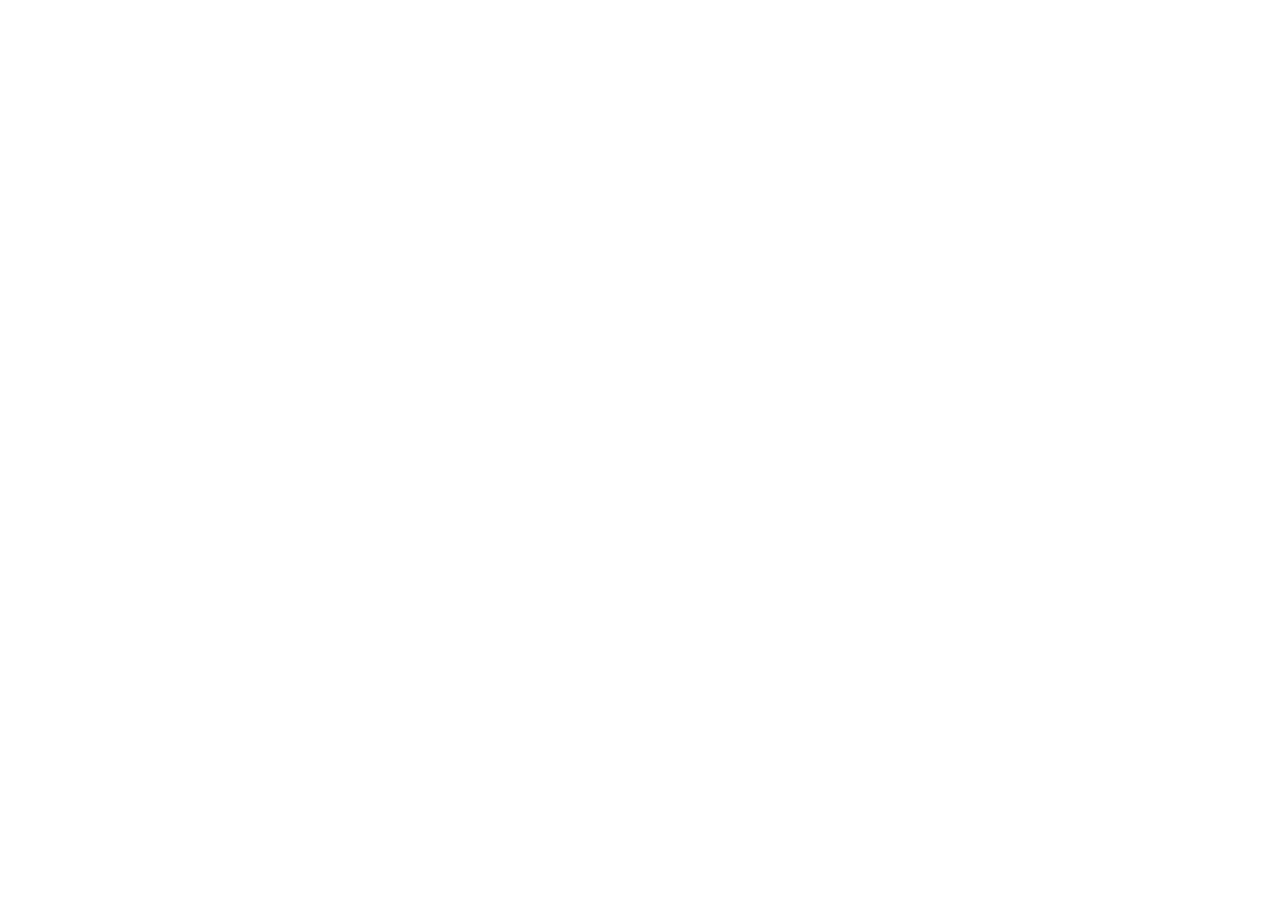
==== docs/index.html @ 06f2c67e "add documentation" ====
<!DOCTYPE html>
<html lang="en">

<head>
    <meta charset="UTF-8">
    <title>Document</title>

    <meta http-equiv="X-UA-Compatible" content="IE=edge,chrome=1" />
    <meta name="description" content="Description">
    <meta name="viewport" content="width=device-width, initial-scale=1.0, minimum-scale=1.0">

    <!-- Theme -->
    <link rel="stylesheet" href="https://cdn.jsdelivr.net/npm/docsify-themeable@0/dist/css/theme-simple-dark.css">
</head>

<style>
    .sidebar-nav {
        font-size: 18px;
        line-height: 1.8;
    }

    .sidebar-nav a {
        font-size: 18px;
    }
</style>

<body>
    <div id="app"></div>
    <script>
        window.$docsify = {
            name: '',
            repo: '',
            loadSidebar: true,
            subMaxLevel: 2,

            themeable: {
                readyTransition: true,
                responsiveTables: true
            },

            search: {
                maxAge: 86400000,
                paths: 'auto',
                placeholder: 'Search...',
            }
        }
    </script>

    <!-- Docsify -->
    <script src="//cdn.jsdelivr.net/npm/docsify@4"></script>
    <script src="https://cdn.jsdelivr.net/npm/docsify-themeable@0/dist/js/docsify-themeable.min.js"></script>

    <script src="//cdn.jsdelivr.net/npm/docsify/lib/plugins/search.min.js"></script>
    <script src="//cdn.jsdelivr.net/npm/docsify-copy-code"></script>
    <script src="//cdn.jsdelivr.net/npm/docsify/lib/plugins/zoom-image.min.js"></script>
    <script src="//cdn.jsdelivr.net/npm/docsify-tabs@1"></script>
    <script src="//cdn.jsdelivr.net/npm/docsify-pagination/dist/docsify-pagination.min.js"></script>

</body>

</html>
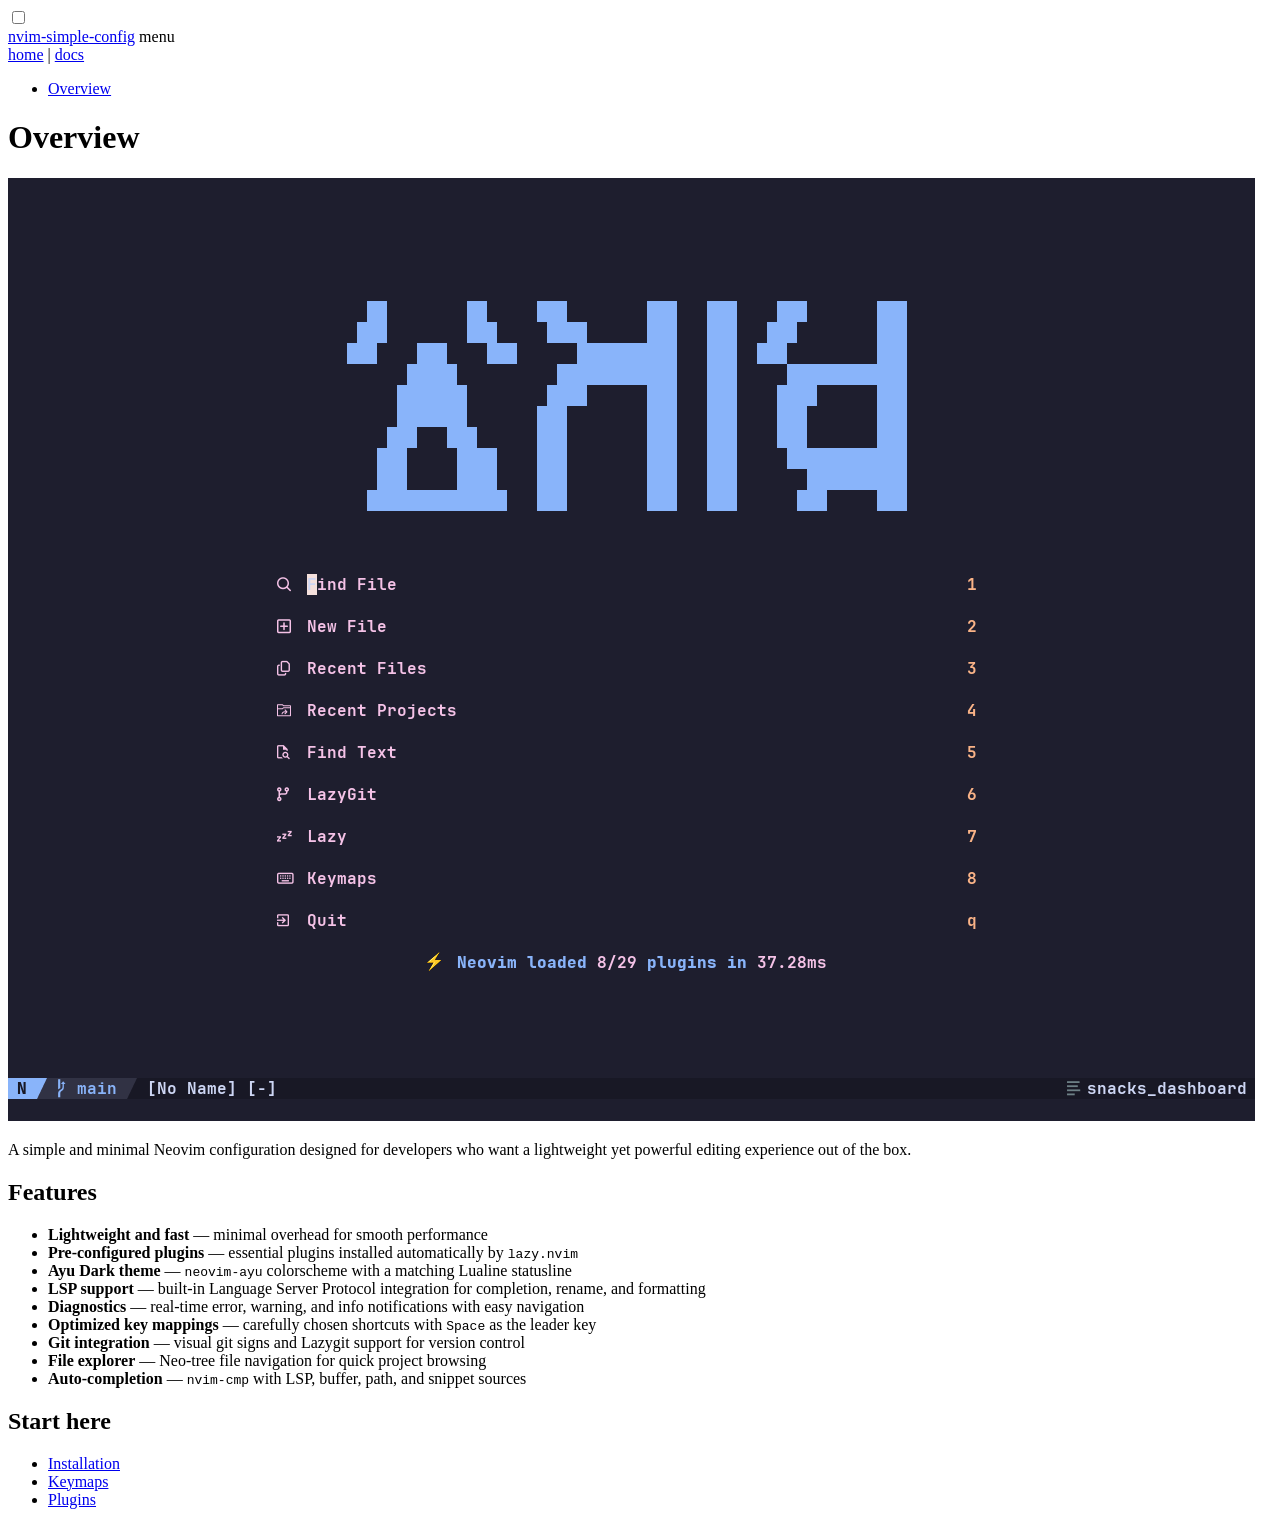
==== commit b201bfd9: "switch docs to zola" ====
--- a/docs/index.html
+++ b/docs/index.html
@@ -1,61 +1,65 @@
-<!DOCTYPE html>
+<!doctype html>
 <html lang="en">
+<head>
+  <meta charset="utf-8">
+  <meta name="viewport" content="width=device-width, initial-scale=1">
+  <title>Overview - nvim-simple-config</title>
+  <link rel="stylesheet" href="https://rida-hdj.github.io/nvim-simple-config/style.css">
+</head>
+<body>
+  
+  
+  
+  
 
-<head>
-    <meta charset="UTF-8">
-    <title>Document</title>
+  <input class="menu-toggle" type="checkbox" id="menu" aria-controls="nav">
+  <header>
+    <a href="https://rida-hdj.github.io/nvim-simple-config/">nvim-simple-config</a>
+    <label for="menu">menu</label>
+  </header>
 
-    <meta http-equiv="X-UA-Compatible" content="IE=edge,chrome=1" />
-    <meta name="description" content="Description">
-    <meta name="viewport" content="width=device-width, initial-scale=1.0, minimum-scale=1.0">
+  
+  <nav class="projects" aria-label="Projects">
+    
+    <a href="https://rida-hdj.github.io/nvim-simple-config/" aria-current="page">home</a> | 
+    
+    <a href="https://rida-hdj.github.io/nvim-simple-config/docs/">docs</a>
+    
+  </nav>
+  
 
-    <!-- Theme -->
-    <link rel="stylesheet" href="https://cdn.jsdelivr.net/npm/docsify-themeable@0/dist/css/theme-simple-dark.css">
-</head>
+  <div class="layout">
+    <nav id="nav" aria-label="Pages">
+      <ul>
+        <li><a href="https://rida-hdj.github.io/nvim-simple-config/" aria-current="page">Overview</a></li>
+        
+      </ul>
+    </nav>
+    <main>
+<h1>Overview</h1>
+<p><img src="https://rida-hdj.github.io/nvim-simple-config/screenshot.png" alt="Neovim Configuration Screenshot" /></p>
+<p>A simple and minimal Neovim configuration designed for developers who want a lightweight yet powerful editing experience out of the box.</p>
+<h2 id="features">Features</h2>
+<ul>
+<li><strong>Lightweight and fast</strong> — minimal overhead for smooth performance</li>
+<li><strong>Pre-configured plugins</strong> — essential plugins installed automatically by <code>lazy.nvim</code></li>
+<li><strong>Ayu Dark theme</strong> — <code>neovim-ayu</code> colorscheme with a matching Lualine statusline</li>
+<li><strong>LSP support</strong> — built-in Language Server Protocol integration for completion, rename, and formatting</li>
+<li><strong>Diagnostics</strong> — real-time error, warning, and info notifications with easy navigation</li>
+<li><strong>Optimized key mappings</strong> — carefully chosen shortcuts with <code>Space</code> as the leader key</li>
+<li><strong>Git integration</strong> — visual git signs and Lazygit support for version control</li>
+<li><strong>File explorer</strong> — Neo-tree file navigation for quick project browsing</li>
+<li><strong>Auto-completion</strong> — <code>nvim-cmp</code> with LSP, buffer, path, and snippet sources</li>
+</ul>
+<h2 id="start-here">Start here</h2>
+<ul>
+<li><a href="https://rida-hdj.github.io/nvim-simple-config/docs/install/">Installation</a></li>
+<li><a href="https://rida-hdj.github.io/nvim-simple-config/docs/keymaps/">Keymaps</a></li>
+<li><a href="https://rida-hdj.github.io/nvim-simple-config/docs/plugins/">Plugins</a></li>
+</ul>
 
-<style>
-    .sidebar-nav {
-        font-size: 18px;
-        line-height: 1.8;
-    }
-
-    .sidebar-nav a {
-        font-size: 18px;
-    }
-</style>
-
-<body>
-    <div id="app"></div>
-    <script>
-        window.$docsify = {
-            name: '',
-            repo: '',
-            loadSidebar: true,
-            subMaxLevel: 2,
-
-            themeable: {
-                readyTransition: true,
-                responsiveTables: true
-            },
-
-            search: {
-                maxAge: 86400000,
-                paths: 'auto',
-                placeholder: 'Search...',
-            }
-        }
-    </script>
-
-    <!-- Docsify -->
-    <script src="//cdn.jsdelivr.net/npm/docsify@4"></script>
-    <script src="https://cdn.jsdelivr.net/npm/docsify-themeable@0/dist/js/docsify-themeable.min.js"></script>
-
-    <script src="//cdn.jsdelivr.net/npm/docsify/lib/plugins/search.min.js"></script>
-    <script src="//cdn.jsdelivr.net/npm/docsify-copy-code"></script>
-    <script src="//cdn.jsdelivr.net/npm/docsify/lib/plugins/zoom-image.min.js"></script>
-    <script src="//cdn.jsdelivr.net/npm/docsify-tabs@1"></script>
-    <script src="//cdn.jsdelivr.net/npm/docsify-pagination/dist/docsify-pagination.min.js"></script>
-
+</main>
+    <aside class="toc" aria-label="Table of contents"></aside>
+  </div>
 </body>
-
 </html>
